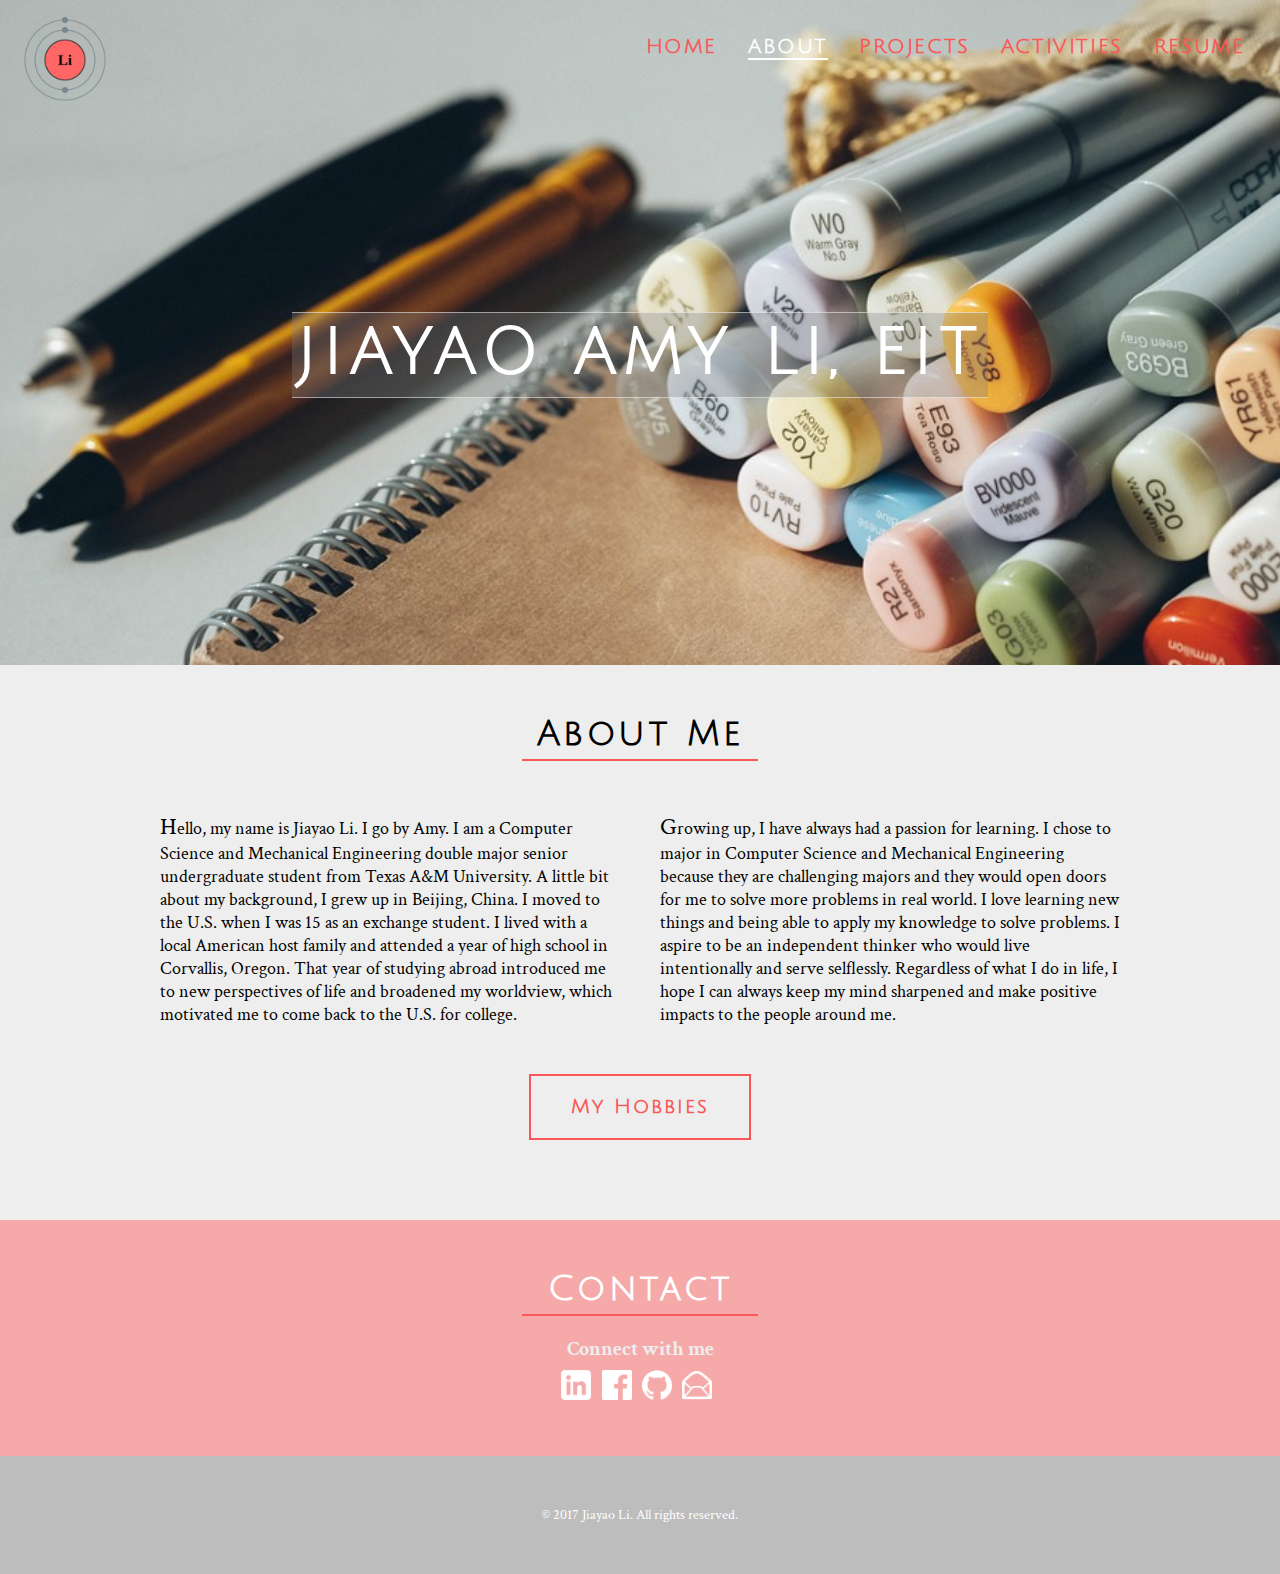
==== pages/about.html @ c2f5b341 "update website" ====
<!DOCTYPE html>
<html lang="en">
<head>
	<meta charset="utf-8">
	<meta name="viewport" content="width=device-width; initial-scale=1.0">
	<title>Jiayao Amy Li</title>
	<link rel="stylesheet" media="screen" href="../style/main.css">
    <link href="https://fonts.googleapis.com/css?family=Julius+Sans+One" rel="stylesheet">
    <link href="https://fonts.googleapis.com/css?family=Crimson+Text:400,400i" rel="stylesheet">
</head>
<body>
	<div id="wrapper">
        <nav>
            <a href="../index.html"><img class="logo julius" src="../images/logo_li.png" title="Home" width="100px"></a>
            <div class="menu julius">
                <ul class="main-list">
                    <li class="main-list-item"><a href="../index.html">Home</a></li>
                    <li class="main-list-item"><a href="about.html" ><span class="selected">About</a></li>
                    <li class="main-list-item"><a href="projects.html">Projects</a></li>
					<li class="main-list-item"><a href="activities.html">Activities</a></li>
                    <li class="main-list-item"><a href="resume.html">Resume</span></a></li>
	           </ul>
            </div>
        </nav>

        <header class="about-background">
            <center><h1 class="name-header-text dev background-fill julius">Jiayao Amy Li, EIT</h1></center>
            <div class="border-box julius animation-pop-in">   
				<center><span class="dev background-fill julius">Designer, Developer, Dreamer</span></center>
            </div>
        </header>

        <div class="mini-header">
            <h2 class="mini-header-text julius">
                About Me
            </h2>
            <div class="mini-header-bar"></div>
        </div>

        <div class="flex-box about block-text">
            <div class="flex-item about-description">
				<font size="5">H</font>ello, my name is Jiayao Li. I go by Amy. I am a Computer Science and Mechanical Engineering double major senior undergraduate student from Texas A&M University. 
				A little bit about my background, I grew up in Beijing, China. I moved to the U.S. when I was 15 as an exchange student. 
				I lived with a local American host family and attended a year of high school in Corvallis, Oregon. 
				That year of studying abroad introduced me to new perspectives of life and broadened my worldview, which motivated me to come back to the U.S. for college.
			</div>
            <div class="flex-item about-description">
				<font size="5">G</font>rowing up, I have always had a passion for learning. I chose to major in Computer Science and Mechanical Engineering because they are challenging majors and they would open doors for me to solve more problems in real world. 
				I love learning new things and being able to apply my knowledge to solve problems. 
				I aspire to be an independent thinker who would live intentionally and serve selflessly. Regardless of what I do in life, I hope I can always keep my mind sharpened and make positive impacts to the people around me. 
            </div>
		</div>
		<div>
			<center><a href="hobbies.html" title="My Hobbies"><div class="fancy-button resume-button julius">My Hobbies</div></a></center>
        </div>

        <div id="top-footer">
            <h2 class="mini-header-text white julius">Contact</h2>
            <div class="mini-header-bar"></div>
			<div>
                <h4 class="social">Connect with me</h4>
            </div>
            <ul class="social-media">
				<li><a href="https://www.linkedin.com/in/jiayao-amy-li"><img src="../images/logo_linkedin.png" title="LinkedIn" width="30px"></a></li>
                <li><a href="https://www.facebook.com/amy.li.2017"><img src="../images/logo_fb.png" title="Facebook" width="30px"></a></li>
				<li><a href="https://github.com/amyjiayao"><img src="../images/logo_github.png" title="Github" width="30px"></a></li>
				<li><a href="mailto:jiayaoli@tamu.edu"><img src="../images/logo_email.png" title="Email" width="30px"></a><li>
            </ul>
        </div>

        <footer>
            <div class="copyright">© 2017 Jiayao Li. All rights reserved.</div>
        </footer>

	</div>   <! wrapper ->
</body>

</html>
---- style/main.css ----
* {
    margin: 0;
    padding: 0;
}

html {
    background-color: #EEEEEE;
    font-size: 100%;
    font-family: 'Crimson Text', serif;
}

.julius {
    font-family: 'Julius Sans One', sans-serif;
    letter-spacing: 0.1em;
}

.crimson {
    font-family: 'Crimson Text', serif;
}

.outer-flex {
}

#top-footer {
    padding: 50px;
    background-color: #F5A9A9;
    text-align: center;
}

.index-background {
    background: url(../images/background_academic.jpg) no-repeat center center fixed;
    background-size: cover;
}

.about-background {
    background: url(../images/background_colored_pens.jpg) no-repeat center center fixed;
    background-size: cover;
}

.projects-background {
    background: url(../images/background_desktop.png) no-repeat center center fixed;
    background-size: cover;
}

.resume-background {
    background: url(../images/background_coffee_cup.jpg) no-repeat center center fixed;
    background-size: cover;
}

.activities-background {
    background: url(../images/background_msc.jpg) no-repeat center center fixed;
    background-size: cover;
}

.hobbies-background {
    background: url(../images/background_art_supplies.jpg) no-repeat center center fixed;
    background-size: cover;
}

header {
    padding: 280px 0 200px 0;
    background-color: #888888;
    text-transform: uppercase;
    color: white;
}

.name {
    font-size: 80px;
    text-align: center;
    animation: pop-in .6s cubic-bezier(0, 0.9, 0.3, 1.2) forwards;
    opacity: 0;
    animation-delay: .25s;
}

.border-box {
    width: 100%;
}

.dev {
    display: inline-block;
    padding: 5px;
    margin-top: 0.5em;
    font-size: 35px;
    border-top-width: 1px;
	border-bottom-width: 1px;
	border-top-style: solid;
	border-bottom-style: solid;
	border-top-color: rgba(255,255,255,0.5);
	border-bottom-color: rgba(255,255,255,0.5);
}

.animation-pop-in{
	animation: pop-in .6s cubic-bezier(0, 0.9, 0.3, 1.2) forwards;
    opacity: 0;
    animation-delay: .5s;
}

.logo{
    position: absolute;
    top: 10px;
    left: 15px;
}

.menu {
    position: relative;
    text-transform: uppercase;
}

.main-list {
    position: absolute;
    top: 20px;
    right: 20px;
    list-style-type: none;
}

.main-list-item a {
    display: block;
    color: #FA5858;
    text-align: center;
    padding: 15.5px;
    text-decoration: none;
	font-size: 20px;
	font-weight: bold;
}

.selected {
    color: white;
    border-bottom-width: 2px;
	border-bottom-style: solid;
	border-bottom-color: white;
}

.main-list-item a:link {
    text-decoration: none;
    color: #FA5858
    font-style: normal;
}

.main-list-item a:visited {
    color: #FA5858;
}

.main-list-item a:hover {
    color: white;
    transition: all 0.2s;
}

.main-list .main-list-item .sub-list {
    display: none;
    opacity: 0;
}

.main-list .main-list-item:hover .sub-list {
    display: block;
    opacity: 1;
    transition: all 0.2s;
}

.sub-list {
    list-style-type: none;
}

.sub-list-item {
    
}

.sub-list-item a {
    display: block;
    color: #CCCCCC;
    text-align: center;
    padding: 16px;
    text-decoration: none;
}

.sub-list-item a:link {
    text-decoration: none;
    color: white;
    font-style: normal;
}

.sub-list-item a:visited {
    color: #CCCCCC;
}

.sub-list-item a:hover {
    color: white;
    transition: all 0.2s;
}

.block-text {
    margin: auto;
    font-size: 18px;
    display: -webkit-flex;
    display: flex;
    max-width: 600px;
    margin-bottom: 80px;
}

.contact {
    color: white;
    font-size: 35px;
}

footer {
    padding: 50px;
    background-color: #BDBDBD;
    text-align: center;
}

.copyright {
    font-size: 14px;
    color: white;
}

a:link {
    text-decoration: none;
    color: #FA5858;
}

a:visited {
    color: #FA5858;
}

a:hover {
    text-decoration: underline;
    color: #FA5858;
}

@keyframes pop-in {
  0% {
    opacity: 0;
    transform: translateY(-4rem) scale(.8);
  }
  100% {
    opacity: 1;
    transform: none;
  }
}

.email {
    padding-top: 1em;
}

.email-icon {
    margin-top: 0.5em;
}

.social {
    color: #EEEEEE;
    margin-top: 1em;
    font-size: 20px;
}

.social-media {
    margin-top: 0.5em;
}

.social-media li{
    display: inline;
    margin: 0 0.2em;
}

.green {
    color: #FA5858;
}

.white {
    color: white;
}

.center-text {
    padding: 0 1em 3em -2em;
    text-align: center;
}

.project-text {
    margin-top: -4em;
}

.background-fill{
	 background-color: rgba(128, 128, 128, 0.32);
}

.mini-header {
    padding: 50px;
    text-align: center;
}

.name-header-text {
    font-size: 63.5px;
    padding-bottom: 10px;
	text-align: center;
}

.mini-header-text {
    font-size: 35px;
    padding-bottom: 10px;
}

.mini-header-bar {
    margin: 0 40%;
    border-top: 2px solid #FA5858;
    margin-top: -0.25em;
}

.flex-box {
    display: -webkit-flex;
    display: flex;
    padding-bottom: 4em;
}

.flex-item {
    flex: 1;
    padding: 0 20px;
}

.flex-image {
    max-width: 100%;
}

.about {
    margin: auto;
    max-width: 1000px;
}

.projects {
    margin: auto;
    max-width: 1000px;
}

.circle {
    border: 4px solid white;
    border-radius: 50%;
}

.fancy-button {
    margin-top: -2em;
    margin-bottom: 4em;
    color: #FA5858;
    font-weight: bold;
    display: inline-block;
    padding: 20px 40px;
    border-width: 2px;
    border-style: solid;
    border-color: #FA5858;
    font-size: 20px;
    transition: all 0.3s;
    background-color: rgba(255, 255, 255, 0);
}

.fancy-button:hover {
    transition: all 0.3s;
    background-color: #FA5858;
    color: white;
    cursor: pointer;
}

.project-button {
    margin-top: 3em;
    margin-bottom: 0;
}

video {
    margin-bottom: 5em;
    max-width: 720px;
}

.resume {
}

.resume-block {
    flex: 1;
    margin: auto;
    font-size: 18px;
    display: -webkit-flex;
    display: flex;
    max-width: 980px;
    margin-bottom: 80px;
}

.resume-title {
    color: black;
    text-transform: uppercase;
    font-weight: bold;
}

.resume-items {
    flex: 7;
    display: -webkit-flex;
    display: flex;
    flex-direction: column;
}

.resume-item-container {
    display: -webkit-flex;
    display: flex;
    padding-bottom: 2em;
}

.resume-item {
    flex: 4;
}

.item-name {
    color: #FA5858;
}

.item-info {
    font-style: italic;
    margin-top: 0.1em;
}

.item-description {
    color: #666666;
    padding-top: 10px;
    padding-right: 30px;
}

.resume-item-sidebar {
    flex: 1;
    color: #666666;
}

.item-dates {
    
}

.item-location {
    
}

@media (min-width: 1100px) {
  .resume-title {
    flex: 2;
  }
}

@media (max-width: 1099px) {
    .resume-title {
      position: absolute;
      padding-left: 1em;
    }
    
    .resume-items {
        margin-top: 2em;
    }
    
    .resume-item {
        margin-left: 1em;
    }
    
    .block-text {
        flex-direction: column;
        padding-left: 1em;
        padding-right: 1em;
    }
    
    .about-image {
        margin: auto;
		text-align: left;
    }
    
    .about-description {
        order: 3;
    }
    
    .about-stats {
        text-align: center;
        padding-bottom: 1em;
    }
    
    .fancy-button {
        margin-top: em;
        margin-bottom: 3em;
    }
    
}

@media (min-width: 700px) {
    .main-list-item {
        float: left;
    }
}

@media (max-width: 850px) {
    .name {
        font-size: 40px;
        margin-top: 1em;
    }
    
    .dev {
        font-size: 25px;
    }
}

@media (max-width: 740px){
    video {
        width: 100%;
    }
    
    .center-text {
        margin-top: 1em;
        text-align: justify;
    }
    .intro-text {
        margin-top: -.5em;
        margin-bottom: 4em;
    }
}

.tooltip .tooltiptext {
    visibility: hidden;
    width: 120px;
    background-color: black;
    color: #fff;
    text-align: center;
    border-radius: 6px;
    padding: 5px 0;
    position: absolute;
    z-index: 1;
}

.tooltip:hover .tooltiptext {
    visibility: visible;
}
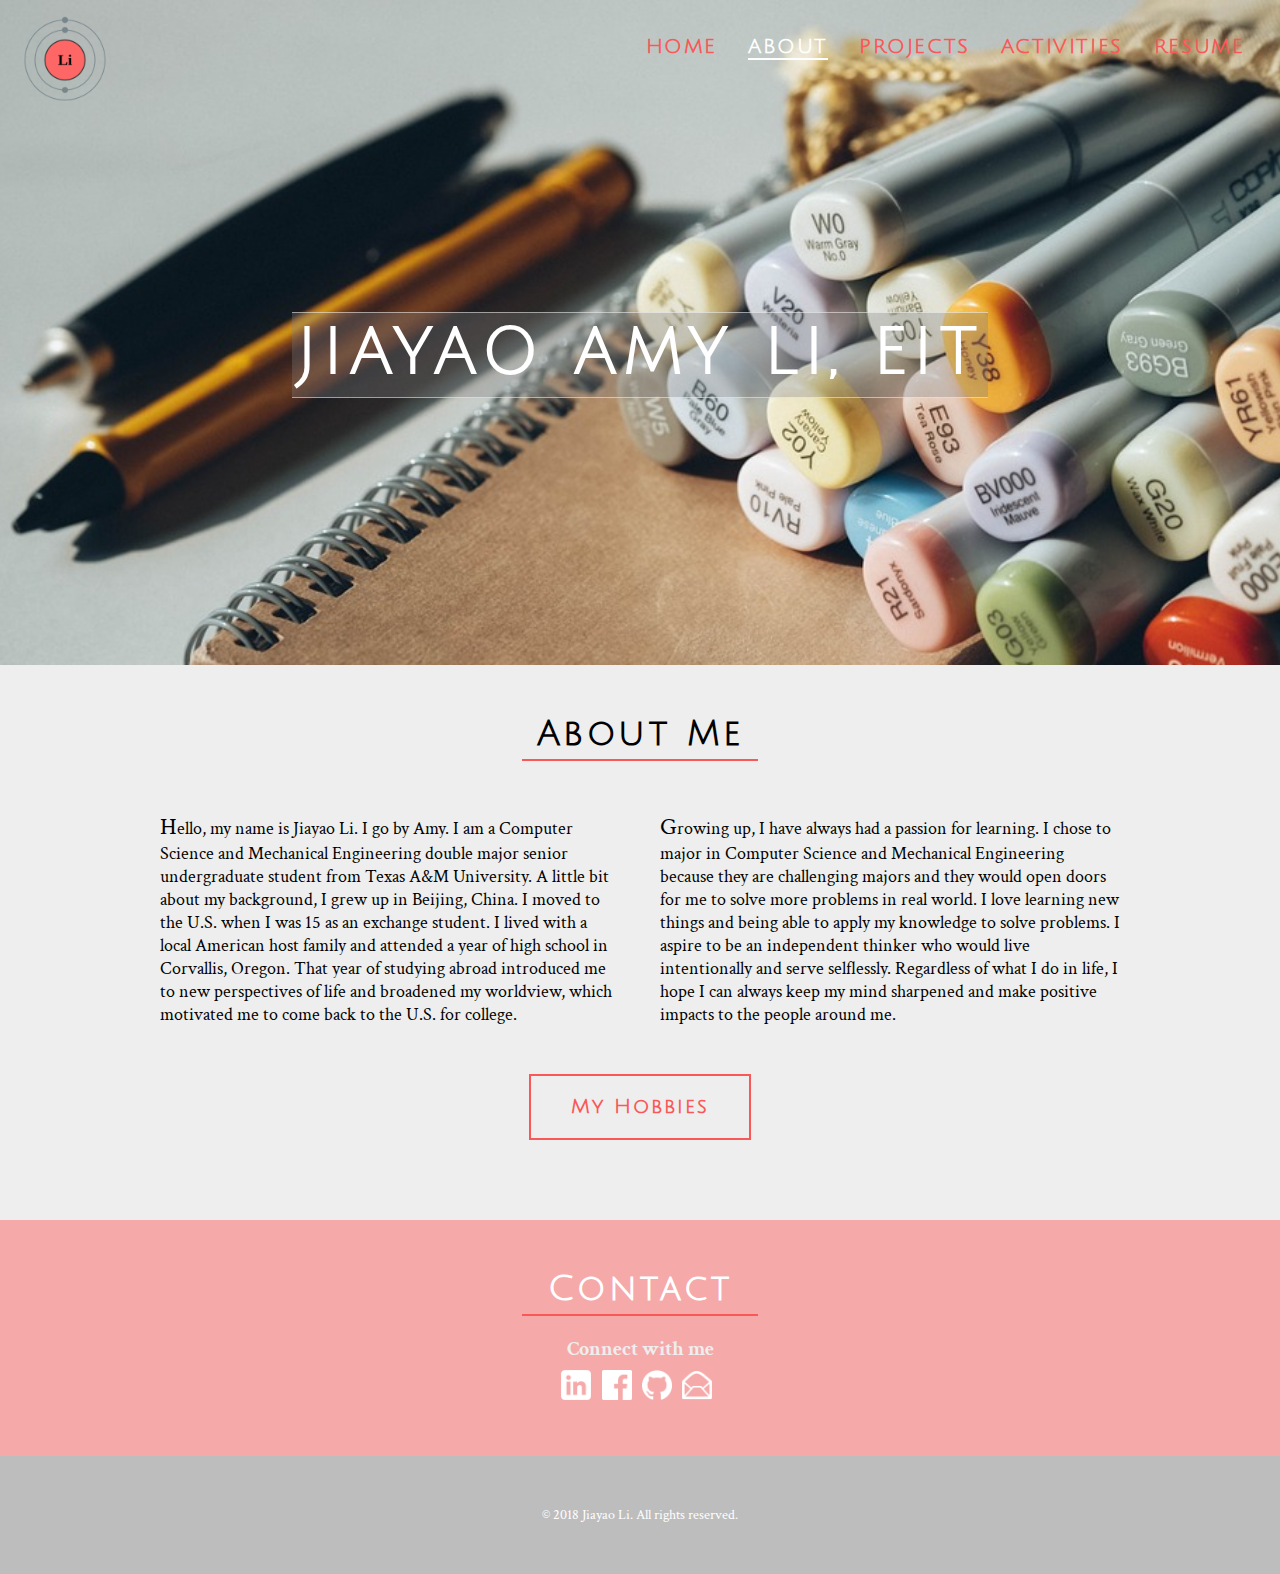
==== commit 267c38a6: "Updated Header" ====
--- a/pages/about.html
+++ b/pages/about.html
@@ -69,7 +69,7 @@
         </div>
 
         <footer>
-            <div class="copyright">© 2017 Jiayao Li. All rights reserved.</div>
+            <div class="copyright">© 2018 Jiayao Li. All rights reserved.</div>
         </footer>
 
 	</div>   <! wrapper ->
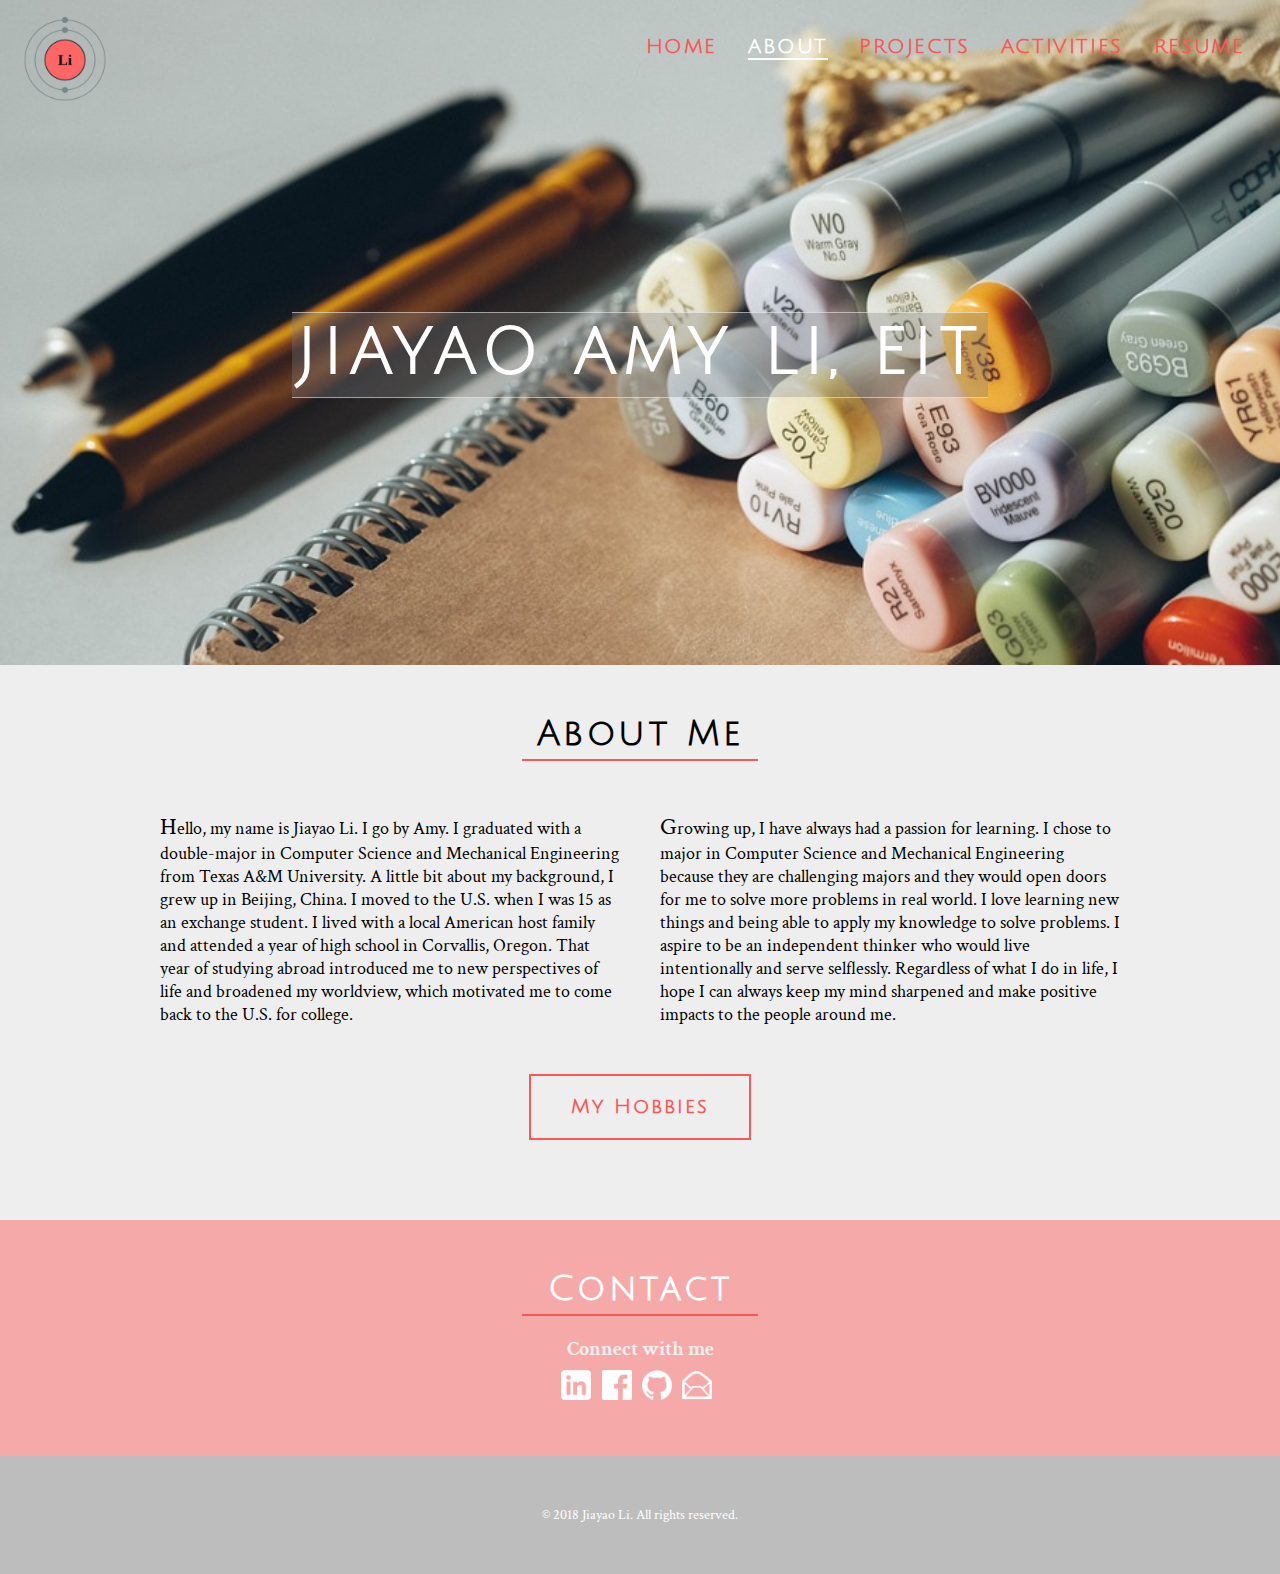
==== commit fd5e9034: "update website" ====
--- a/pages/about.html
+++ b/pages/about.html
@@ -7,6 +7,15 @@
 	<link rel="stylesheet" media="screen" href="../style/main.css">
     <link href="https://fonts.googleapis.com/css?family=Julius+Sans+One" rel="stylesheet">
     <link href="https://fonts.googleapis.com/css?family=Crimson+Text:400,400i" rel="stylesheet">
+	<link rel="icon" href="../images/Li_Profile_Pic.jpg">
+	<!-- Global site tag (gtag.js) - Google Analytics -->
+	<script async src="https://www.googletagmanager.com/gtag/js?id=UA-163331990-1"></script>
+	<script>
+		window.dataLayer = window.dataLayer || [];
+		function gtag(){dataLayer.push(arguments);}
+		gtag('js', new Date());
+		gtag('config', 'UA-163331990-1');
+	</script>
 </head>
 <body>
 	<div id="wrapper">
@@ -39,7 +48,7 @@
 
         <div class="flex-box about block-text">
             <div class="flex-item about-description">
-				<font size="5">H</font>ello, my name is Jiayao Li. I go by Amy. I am a Computer Science and Mechanical Engineering double major senior undergraduate student from Texas A&M University. 
+				<font size="5">H</font>ello, my name is Jiayao Li. I go by Amy. I graduated with a double-major in Computer Science and Mechanical Engineering from Texas A&M University. 
 				A little bit about my background, I grew up in Beijing, China. I moved to the U.S. when I was 15 as an exchange student. 
 				I lived with a local American host family and attended a year of high school in Corvallis, Oregon. 
 				That year of studying abroad introduced me to new perspectives of life and broadened my worldview, which motivated me to come back to the U.S. for college.
@@ -64,7 +73,7 @@
 				<li><a href="https://www.linkedin.com/in/jiayao-amy-li"><img src="../images/logo_linkedin.png" title="LinkedIn" width="30px"></a></li>
                 <li><a href="https://www.facebook.com/amy.li.2017"><img src="../images/logo_fb.png" title="Facebook" width="30px"></a></li>
 				<li><a href="https://github.com/amyjiayao"><img src="../images/logo_github.png" title="Github" width="30px"></a></li>
-				<li><a href="mailto:jiayaoli@tamu.edu"><img src="../images/logo_email.png" title="Email" width="30px"></a><li>
+				<li><a href="mailto:amyjiayao@gmail.com"><img src="../images/logo_email.png" title="Email" width="30px"></a><li>
             </ul>
         </div>
 
